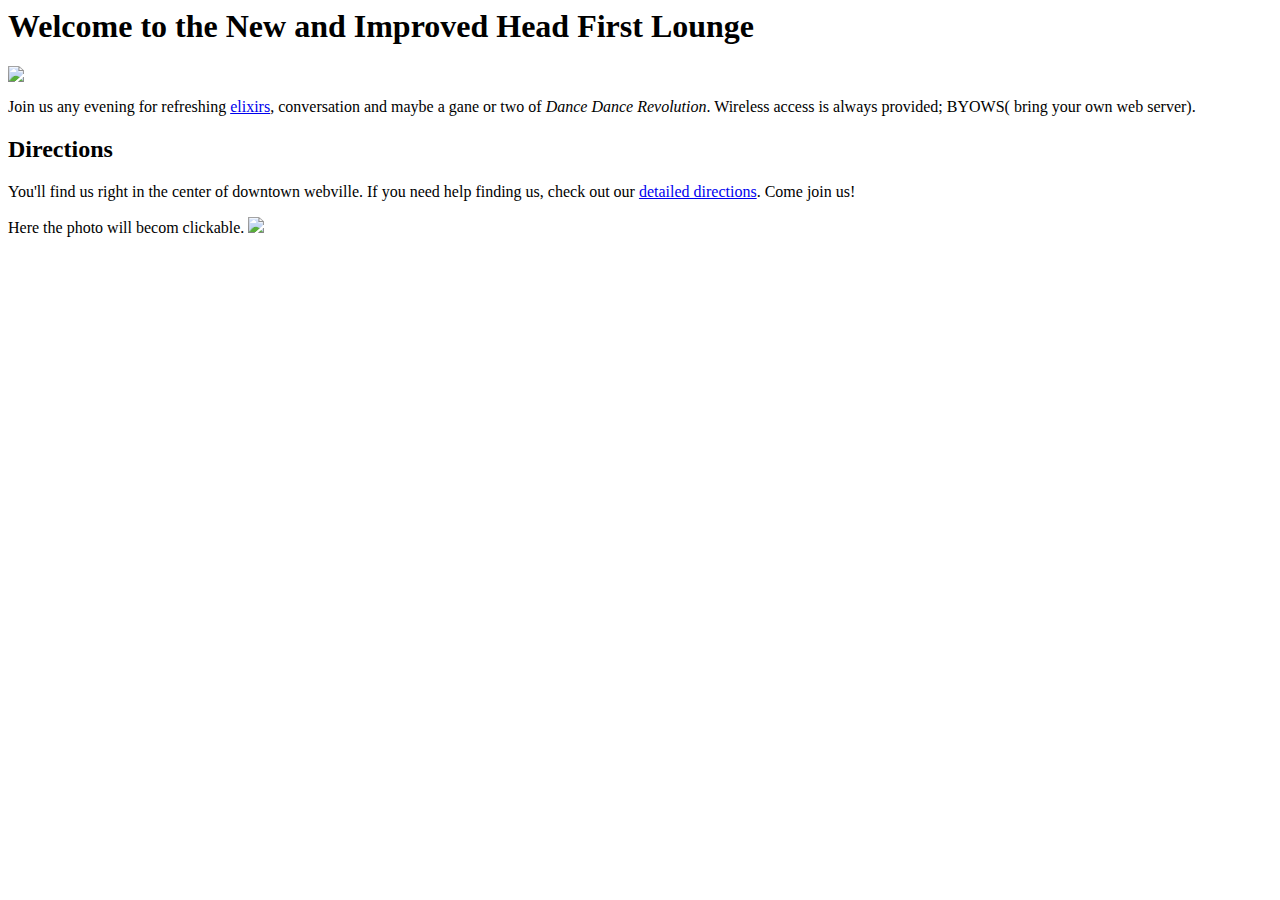
==== index.html @ ead36610 "Test" ====
<html>
	<head>
		<title> Head First lounge</title>
	</head>
	<body>
		<h1> Welcome to the New and Improved Head First Lounge</h1>
		<img src="../lounge/images/hi.jpg">
		<p>
		Join us any evening for refreshing <a href="beverages/elixir.html">   elixirs</a>,
		conversation and maybe a gane or two of <em>Dance Dance Revolution</em>.
		Wireless access is always provided;
		<a>BYOWS</a>( bring your own web server).
		</p>
		<h2>Directions</h2>
		<p>
		You'll find us right in the center of downtown webville.
		If you need help finding us, check out
		our <a href="about/Directions.html"> detailed directions</a>.
		Come join us!
		</p>
		<p>
		Here the photo will becom clickable.
		<a href="beverages/elixir.html">
			<img src="images/hi.jpg"></a>
		</p>
	</body>
</html>
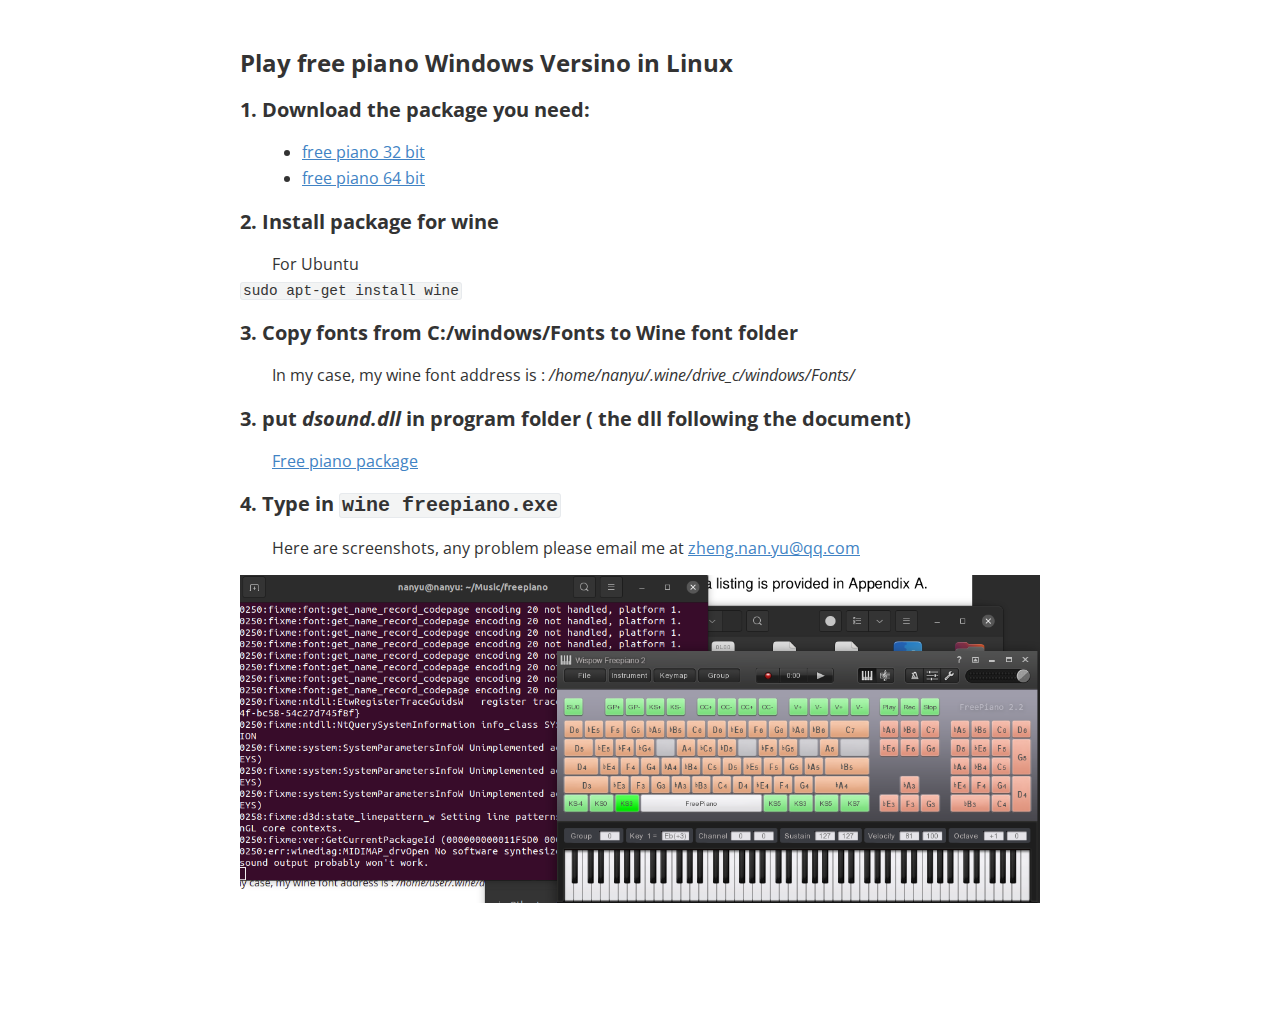
==== commit 17d09a86: "How to run free piano Windows version in Linux" ====
--- a/index.html
+++ b/index.html
@@ -1,27 +1,599 @@
-<html>
-	<head>
-		<title> Head First lounge</title>
-	</head>
-	<body>
-		<h1> Welcome to the New and Improved Head First Lounge</h1>
-		<img src="../lounge/images/hi.jpg">
-		<p>
-		Join us any evening for refreshing <a href="beverages/elixir.html">   elixirs</a>,
-		conversation and maybe a gane or two of <em>Dance Dance Revolution</em>.
-		Wireless access is always provided;
-		<a>BYOWS</a>( bring your own web server).
-		</p>
-		<h2>Directions</h2>
-		<p>
-		You'll find us right in the center of downtown webville.
-		If you need help finding us, check out
-		our <a href="about/Directions.html"> detailed directions</a>.
-		Come join us!
-		</p>
-		<p>
-		Here the photo will becom clickable.
-		<a href="beverages/elixir.html">
-			<img src="images/hi.jpg"></a>
-		</p>
-	</body>
-</html>
+<!doctype html>
+<html>
+<head>
+<meta charset='UTF-8'><meta name='viewport' content='width=device-width initial-scale=1'>
+
+<link href='https://fonts.loli.net/css?family=Open+Sans:400italic,700italic,700,400&subset=latin,latin-ext' rel='stylesheet' type='text/css' /><style type='text/css'>html {overflow-x: initial !important;}:root { --bg-color:#ffffff; --text-color:#333333; --select-text-bg-color:#B5D6FC; --select-text-font-color:auto; --monospace:"Lucida Console",Consolas,"Courier",monospace; --title-bar-height:20px; }
+.mac-os-11 { --title-bar-height:28px; }
+html { font-size: 14px; background-color: var(--bg-color); color: var(--text-color); font-family: "Helvetica Neue", Helvetica, Arial, sans-serif; -webkit-font-smoothing: antialiased; }
+body { margin: 0px; padding: 0px; height: auto; inset: 0px; font-size: 1rem; line-height: 1.42857; overflow-x: hidden; background: inherit; tab-size: 4; }
+iframe { margin: auto; }
+a.url { word-break: break-all; }
+a:active, a:hover { outline: 0px; }
+.in-text-selection, ::selection { text-shadow: none; background: var(--select-text-bg-color); color: var(--select-text-font-color); }
+#write { margin: 0px auto; height: auto; width: inherit; word-break: normal; overflow-wrap: break-word; position: relative; white-space: normal; overflow-x: visible; padding-top: 36px; }
+#write.first-line-indent p { text-indent: 2em; }
+#write.first-line-indent li p, #write.first-line-indent p * { text-indent: 0px; }
+#write.first-line-indent li { margin-left: 2em; }
+.for-image #write { padding-left: 8px; padding-right: 8px; }
+body.typora-export { padding-left: 30px; padding-right: 30px; }
+.typora-export .footnote-line, .typora-export li, .typora-export p { white-space: pre-wrap; }
+.typora-export .task-list-item input { pointer-events: none; }
+@media screen and (max-width: 500px) {
+  body.typora-export { padding-left: 0px; padding-right: 0px; }
+  #write { padding-left: 20px; padding-right: 20px; }
+  .CodeMirror-sizer { margin-left: 0px !important; }
+  .CodeMirror-gutters { display: none !important; }
+}
+#write li > figure:last-child { margin-bottom: 0.5rem; }
+#write ol, #write ul { position: relative; }
+img { max-width: 100%; vertical-align: middle; image-orientation: from-image; }
+button, input, select, textarea { color: inherit; font: inherit; }
+input[type="checkbox"], input[type="radio"] { line-height: normal; padding: 0px; }
+*, ::after, ::before { box-sizing: border-box; }
+#write h1, #write h2, #write h3, #write h4, #write h5, #write h6, #write p, #write pre { width: inherit; }
+#write h1, #write h2, #write h3, #write h4, #write h5, #write h6, #write p { position: relative; }
+p { line-height: inherit; }
+h1, h2, h3, h4, h5, h6 { break-after: avoid-page; break-inside: avoid; orphans: 4; }
+p { orphans: 4; }
+h1 { font-size: 2rem; }
+h2 { font-size: 1.8rem; }
+h3 { font-size: 1.6rem; }
+h4 { font-size: 1.4rem; }
+h5 { font-size: 1.2rem; }
+h6 { font-size: 1rem; }
+.md-math-block, .md-rawblock, h1, h2, h3, h4, h5, h6, p { margin-top: 1rem; margin-bottom: 1rem; }
+.hidden { display: none; }
+.md-blockmeta { color: rgb(204, 204, 204); font-weight: 700; font-style: italic; }
+a { cursor: pointer; }
+sup.md-footnote { padding: 2px 4px; background-color: rgba(238, 238, 238, 0.7); color: rgb(85, 85, 85); border-radius: 4px; cursor: pointer; }
+sup.md-footnote a, sup.md-footnote a:hover { color: inherit; text-transform: inherit; text-decoration: inherit; }
+#write input[type="checkbox"] { cursor: pointer; width: inherit; height: inherit; }
+figure { overflow-x: auto; margin: 1.2em 0px; max-width: calc(100% + 16px); padding: 0px; }
+figure > table { margin: 0px; }
+tr { break-inside: avoid; break-after: auto; }
+thead { display: table-header-group; }
+table { border-collapse: collapse; border-spacing: 0px; width: 100%; overflow: auto; break-inside: auto; text-align: left; }
+table.md-table td { min-width: 32px; }
+.CodeMirror-gutters { border-right: 0px; background-color: inherit; }
+.CodeMirror-linenumber { user-select: none; }
+.CodeMirror { text-align: left; }
+.CodeMirror-placeholder { opacity: 0.3; }
+.CodeMirror pre { padding: 0px 4px; }
+.CodeMirror-lines { padding: 0px; }
+div.hr:focus { cursor: none; }
+#write pre { white-space: pre-wrap; }
+#write.fences-no-line-wrapping pre { white-space: pre; }
+#write pre.ty-contain-cm { white-space: normal; }
+.CodeMirror-gutters { margin-right: 4px; }
+.md-fences { font-size: 0.9rem; display: block; break-inside: avoid; text-align: left; overflow: visible; white-space: pre; background: inherit; position: relative !important; }
+.md-fences-adv-panel { width: 100%; margin-top: 10px; text-align: center; padding-top: 0px; padding-bottom: 8px; overflow-x: auto; }
+#write .md-fences.mock-cm { white-space: pre-wrap; }
+.md-fences.md-fences-with-lineno { padding-left: 0px; }
+#write.fences-no-line-wrapping .md-fences.mock-cm { white-space: pre; overflow-x: auto; }
+.md-fences.mock-cm.md-fences-with-lineno { padding-left: 8px; }
+.CodeMirror-line, twitterwidget { break-inside: avoid; }
+.footnotes { opacity: 0.8; font-size: 0.9rem; margin-top: 1em; margin-bottom: 1em; }
+.footnotes + .footnotes { margin-top: 0px; }
+.md-reset { margin: 0px; padding: 0px; border: 0px; outline: 0px; vertical-align: top; background: 0px 0px; text-decoration: none; text-shadow: none; float: none; position: static; width: auto; height: auto; white-space: nowrap; cursor: inherit; -webkit-tap-highlight-color: transparent; line-height: normal; font-weight: 400; text-align: left; box-sizing: content-box; direction: ltr; }
+li div { padding-top: 0px; }
+blockquote { margin: 1rem 0px; }
+li .mathjax-block, li p { margin: 0.5rem 0px; }
+li blockquote { margin: 1rem 0px; }
+li { margin: 0px; position: relative; }
+blockquote > :last-child { margin-bottom: 0px; }
+blockquote > :first-child, li > :first-child { margin-top: 0px; }
+.footnotes-area { color: rgb(136, 136, 136); margin-top: 0.714rem; padding-bottom: 0.143rem; white-space: normal; }
+#write .footnote-line { white-space: pre-wrap; }
+@media print {
+  body, html { border: 1px solid transparent; height: 99%; break-after: avoid; break-before: avoid; font-variant-ligatures: no-common-ligatures; }
+  #write { margin-top: 0px; padding-top: 0px; border-color: transparent !important; }
+  .typora-export * { -webkit-print-color-adjust: exact; }
+  .typora-export #write { break-after: avoid; }
+  .typora-export #write::after { height: 0px; }
+  .is-mac table { break-inside: avoid; }
+  .typora-export-show-outline .typora-export-sidebar { display: none; }
+}
+.footnote-line { margin-top: 0.714em; font-size: 0.7em; }
+a img, img a { cursor: pointer; }
+pre.md-meta-block { font-size: 0.8rem; min-height: 0.8rem; white-space: pre-wrap; background: rgb(204, 204, 204); display: block; overflow-x: hidden; }
+p > .md-image:only-child:not(.md-img-error) img, p > img:only-child { display: block; margin: auto; }
+#write.first-line-indent p > .md-image:only-child:not(.md-img-error) img { left: -2em; position: relative; }
+p > .md-image:only-child { display: inline-block; width: 100%; }
+#write .MathJax_Display { margin: 0.8em 0px 0px; }
+.md-math-block { width: 100%; }
+.md-math-block:not(:empty)::after { display: none; }
+.MathJax_ref { fill: currentcolor; }
+[contenteditable="true"]:active, [contenteditable="true"]:focus, [contenteditable="false"]:active, [contenteditable="false"]:focus { outline: 0px; box-shadow: none; }
+.md-task-list-item { position: relative; list-style-type: none; }
+.task-list-item.md-task-list-item { padding-left: 0px; }
+.md-task-list-item > input { position: absolute; top: 0px; left: 0px; margin-left: -1.2em; margin-top: calc(1em - 10px); border: none; }
+.math { font-size: 1rem; }
+.md-toc { min-height: 3.58rem; position: relative; font-size: 0.9rem; border-radius: 10px; }
+.md-toc-content { position: relative; margin-left: 0px; }
+.md-toc-content::after, .md-toc::after { display: none; }
+.md-toc-item { display: block; color: rgb(65, 131, 196); }
+.md-toc-item a { text-decoration: none; }
+.md-toc-inner:hover { text-decoration: underline; }
+.md-toc-inner { display: inline-block; cursor: pointer; }
+.md-toc-h1 .md-toc-inner { margin-left: 0px; font-weight: 700; }
+.md-toc-h2 .md-toc-inner { margin-left: 2em; }
+.md-toc-h3 .md-toc-inner { margin-left: 4em; }
+.md-toc-h4 .md-toc-inner { margin-left: 6em; }
+.md-toc-h5 .md-toc-inner { margin-left: 8em; }
+.md-toc-h6 .md-toc-inner { margin-left: 10em; }
+@media screen and (max-width: 48em) {
+  .md-toc-h3 .md-toc-inner { margin-left: 3.5em; }
+  .md-toc-h4 .md-toc-inner { margin-left: 5em; }
+  .md-toc-h5 .md-toc-inner { margin-left: 6.5em; }
+  .md-toc-h6 .md-toc-inner { margin-left: 8em; }
+}
+a.md-toc-inner { font-size: inherit; font-style: inherit; font-weight: inherit; line-height: inherit; }
+.footnote-line a:not(.reversefootnote) { color: inherit; }
+.md-attr { display: none; }
+.md-fn-count::after { content: "."; }
+code, pre, samp, tt { font-family: var(--monospace); }
+kbd { margin: 0px 0.1em; padding: 0.1em 0.6em; font-size: 0.8em; color: rgb(36, 39, 41); background: rgb(255, 255, 255); border: 1px solid rgb(173, 179, 185); border-radius: 3px; box-shadow: rgba(12, 13, 14, 0.2) 0px 1px 0px, rgb(255, 255, 255) 0px 0px 0px 2px inset; white-space: nowrap; vertical-align: middle; }
+.md-comment { color: rgb(162, 127, 3); opacity: 0.6; font-family: var(--monospace); }
+code { text-align: left; vertical-align: initial; }
+a.md-print-anchor { white-space: pre !important; border-width: initial !important; border-style: none !important; border-color: initial !important; display: inline-block !important; position: absolute !important; width: 1px !important; right: 0px !important; outline: 0px !important; background: 0px 0px !important; text-decoration: initial !important; text-shadow: initial !important; }
+.os-windows.monocolor-emoji .md-emoji { font-family: "Segoe UI Symbol", sans-serif; }
+.md-diagram-panel > svg { max-width: 100%; }
+[lang="flow"] svg, [lang="mermaid"] svg { max-width: 100%; height: auto; }
+[lang="mermaid"] .node text { font-size: 1rem; }
+table tr th { border-bottom: 0px; }
+video { max-width: 100%; display: block; margin: 0px auto; }
+iframe { max-width: 100%; width: 100%; border: none; }
+.highlight td, .highlight tr { border: 0px; }
+mark { background: rgb(255, 255, 0); color: rgb(0, 0, 0); }
+.md-html-inline .md-plain, .md-html-inline strong, mark .md-inline-math, mark strong { color: inherit; }
+.md-expand mark .md-meta { opacity: 0.3 !important; }
+mark .md-meta { color: rgb(0, 0, 0); }
+@media print {
+  .typora-export h1, .typora-export h2, .typora-export h3, .typora-export h4, .typora-export h5, .typora-export h6 { break-inside: avoid; }
+}
+.md-diagram-panel .messageText { stroke: none !important; }
+.md-diagram-panel .start-state { fill: var(--node-fill); }
+.md-diagram-panel .edgeLabel rect { opacity: 1 !important; }
+.md-fences.md-fences-math { font-size: 1em; }
+.md-fences-advanced:not(.md-focus) { padding: 0px; white-space: nowrap; border: 0px; }
+.md-fences-advanced:not(.md-focus) { background: inherit; }
+.typora-export-show-outline .typora-export-content { max-width: 1440px; margin: auto; display: flex; flex-direction: row; }
+.typora-export-sidebar { width: 300px; font-size: 0.8rem; margin-top: 80px; margin-right: 18px; }
+.typora-export-show-outline #write { --webkit-flex:2; flex: 2 1 0%; }
+.typora-export-sidebar .outline-content { position: fixed; top: 0px; max-height: 100%; overflow: hidden auto; padding-bottom: 30px; padding-top: 60px; width: 300px; }
+@media screen and (max-width: 1024px) {
+  .typora-export-sidebar, .typora-export-sidebar .outline-content { width: 240px; }
+}
+@media screen and (max-width: 800px) {
+  .typora-export-sidebar { display: none; }
+}
+.outline-content li, .outline-content ul { margin-left: 0px; margin-right: 0px; padding-left: 0px; padding-right: 0px; list-style: none; }
+.outline-content ul { margin-top: 0px; margin-bottom: 0px; }
+.outline-content strong { font-weight: 400; }
+.outline-expander { width: 1rem; height: 1.42857rem; position: relative; display: table-cell; vertical-align: middle; cursor: pointer; padding-left: 4px; }
+.outline-expander::before { content: ""; position: relative; font-family: Ionicons; display: inline-block; font-size: 8px; vertical-align: middle; }
+.outline-item { padding-top: 3px; padding-bottom: 3px; cursor: pointer; }
+.outline-expander:hover::before { content: ""; }
+.outline-h1 > .outline-item { padding-left: 0px; }
+.outline-h2 > .outline-item { padding-left: 1em; }
+.outline-h3 > .outline-item { padding-left: 2em; }
+.outline-h4 > .outline-item { padding-left: 3em; }
+.outline-h5 > .outline-item { padding-left: 4em; }
+.outline-h6 > .outline-item { padding-left: 5em; }
+.outline-label { cursor: pointer; display: table-cell; vertical-align: middle; text-decoration: none; color: inherit; }
+.outline-label:hover { text-decoration: underline; }
+.outline-item:hover { border-color: rgb(245, 245, 245); background-color: var(--item-hover-bg-color); }
+.outline-item:hover { margin-left: -28px; margin-right: -28px; border-left: 28px solid transparent; border-right: 28px solid transparent; }
+.outline-item-single .outline-expander::before, .outline-item-single .outline-expander:hover::before { display: none; }
+.outline-item-open > .outline-item > .outline-expander::before { content: ""; }
+.outline-children { display: none; }
+.info-panel-tab-wrapper { display: none; }
+.outline-item-open > .outline-children { display: block; }
+.typora-export .outline-item { padding-top: 1px; padding-bottom: 1px; }
+.typora-export .outline-item:hover { margin-right: -8px; border-right: 8px solid transparent; }
+.typora-export .outline-expander::before { content: "+"; font-family: inherit; top: -1px; }
+.typora-export .outline-expander:hover::before, .typora-export .outline-item-open > .outline-item > .outline-expander::before { content: "−"; }
+.typora-export-collapse-outline .outline-children { display: none; }
+.typora-export-collapse-outline .outline-item-open > .outline-children, .typora-export-no-collapse-outline .outline-children { display: block; }
+.typora-export-no-collapse-outline .outline-expander::before { content: "" !important; }
+.typora-export-show-outline .outline-item-active > .outline-item .outline-label { font-weight: 700; }
+.md-inline-math-container mjx-container { zoom: 0.95; }
+
+
+:root {
+    --side-bar-bg-color: #fafafa;
+    --control-text-color: #777;
+}
+
+@include-when-export url(https://fonts.loli.net/css?family=Open+Sans:400italic,700italic,700,400&subset=latin,latin-ext);
+
+/* open-sans-regular - latin-ext_latin */
+  /* open-sans-italic - latin-ext_latin */
+    /* open-sans-700 - latin-ext_latin */
+    /* open-sans-700italic - latin-ext_latin */
+  html {
+    font-size: 16px;
+    -webkit-font-smoothing: antialiased;
+}
+
+body {
+    font-family: "Open Sans","Clear Sans", "Helvetica Neue", Helvetica, Arial, 'Segoe UI Emoji', sans-serif;
+    color: rgb(51, 51, 51);
+    line-height: 1.6;
+}
+
+#write {
+    max-width: 860px;
+  	margin: 0 auto;
+  	padding: 30px;
+    padding-bottom: 100px;
+}
+
+@media only screen and (min-width: 1400px) {
+	#write {
+		max-width: 1024px;
+	}
+}
+
+@media only screen and (min-width: 1800px) {
+	#write {
+		max-width: 1200px;
+	}
+}
+
+#write > ul:first-child,
+#write > ol:first-child{
+    margin-top: 30px;
+}
+
+a {
+    color: #4183C4;
+}
+h1,
+h2,
+h3,
+h4,
+h5,
+h6 {
+    position: relative;
+    margin-top: 1rem;
+    margin-bottom: 1rem;
+    font-weight: bold;
+    line-height: 1.4;
+    cursor: text;
+}
+h1:hover a.anchor,
+h2:hover a.anchor,
+h3:hover a.anchor,
+h4:hover a.anchor,
+h5:hover a.anchor,
+h6:hover a.anchor {
+    text-decoration: none;
+}
+h1 tt,
+h1 code {
+    font-size: inherit;
+}
+h2 tt,
+h2 code {
+    font-size: inherit;
+}
+h3 tt,
+h3 code {
+    font-size: inherit;
+}
+h4 tt,
+h4 code {
+    font-size: inherit;
+}
+h5 tt,
+h5 code {
+    font-size: inherit;
+}
+h6 tt,
+h6 code {
+    font-size: inherit;
+}
+h1 {
+    font-size: 2.25em;
+    line-height: 1.2;
+    border-bottom: 1px solid #eee;
+}
+h2 {
+    font-size: 1.75em;
+    line-height: 1.225;
+    border-bottom: 1px solid #eee;
+}
+
+/*@media print {
+    .typora-export h1,
+    .typora-export h2 {
+        border-bottom: none;
+        padding-bottom: initial;
+    }
+
+    .typora-export h1::after,
+    .typora-export h2::after {
+        content: "";
+        display: block;
+        height: 100px;
+        margin-top: -96px;
+        border-top: 1px solid #eee;
+    }
+}*/
+
+h3 {
+    font-size: 1.5em;
+    line-height: 1.43;
+}
+h4 {
+    font-size: 1.25em;
+}
+h5 {
+    font-size: 1em;
+}
+h6 {
+   font-size: 1em;
+    color: #777;
+}
+p,
+blockquote,
+ul,
+ol,
+dl,
+table{
+    margin: 0.8em 0;
+}
+li>ol,
+li>ul {
+    margin: 0 0;
+}
+hr {
+    height: 2px;
+    padding: 0;
+    margin: 16px 0;
+    background-color: #e7e7e7;
+    border: 0 none;
+    overflow: hidden;
+    box-sizing: content-box;
+}
+
+li p.first {
+    display: inline-block;
+}
+ul,
+ol {
+    padding-left: 30px;
+}
+ul:first-child,
+ol:first-child {
+    margin-top: 0;
+}
+ul:last-child,
+ol:last-child {
+    margin-bottom: 0;
+}
+blockquote {
+    border-left: 4px solid #dfe2e5;
+    padding: 0 15px;
+    color: #777777;
+}
+blockquote blockquote {
+    padding-right: 0;
+}
+table {
+    padding: 0;
+    word-break: initial;
+}
+table tr {
+    border: 1px solid #dfe2e5;
+    margin: 0;
+    padding: 0;
+}
+table tr:nth-child(2n),
+thead {
+    background-color: #f8f8f8;
+}
+table th {
+    font-weight: bold;
+    border: 1px solid #dfe2e5;
+    border-bottom: 0;
+    margin: 0;
+    padding: 6px 13px;
+}
+table td {
+    border: 1px solid #dfe2e5;
+    margin: 0;
+    padding: 6px 13px;
+}
+table th:first-child,
+table td:first-child {
+    margin-top: 0;
+}
+table th:last-child,
+table td:last-child {
+    margin-bottom: 0;
+}
+
+.CodeMirror-lines {
+    padding-left: 4px;
+}
+
+.code-tooltip {
+    box-shadow: 0 1px 1px 0 rgba(0,28,36,.3);
+    border-top: 1px solid #eef2f2;
+}
+
+.md-fences,
+code,
+tt {
+    border: 1px solid #e7eaed;
+    background-color: #f8f8f8;
+    border-radius: 3px;
+    padding: 0;
+    padding: 2px 4px 0px 4px;
+    font-size: 0.9em;
+}
+
+code {
+    background-color: #f3f4f4;
+    padding: 0 2px 0 2px;
+}
+
+.md-fences {
+    margin-bottom: 15px;
+    margin-top: 15px;
+    padding-top: 8px;
+    padding-bottom: 6px;
+}
+
+
+.md-task-list-item > input {
+  margin-left: -1.3em;
+}
+
+@media print {
+    html {
+        font-size: 13px;
+    }
+    table,
+    pre {
+        page-break-inside: avoid;
+    }
+    pre {
+        word-wrap: break-word;
+    }
+}
+
+.md-fences {
+	background-color: #f8f8f8;
+}
+#write pre.md-meta-block {
+	padding: 1rem;
+    font-size: 85%;
+    line-height: 1.45;
+    background-color: #f7f7f7;
+    border: 0;
+    border-radius: 3px;
+    color: #777777;
+    margin-top: 0 !important;
+}
+
+.mathjax-block>.code-tooltip {
+	bottom: .375rem;
+}
+
+.md-mathjax-midline {
+    background: #fafafa;
+}
+
+#write>h3.md-focus:before{
+	left: -1.5625rem;
+	top: .375rem;
+}
+#write>h4.md-focus:before{
+	left: -1.5625rem;
+	top: .285714286rem;
+}
+#write>h5.md-focus:before{
+	left: -1.5625rem;
+	top: .285714286rem;
+}
+#write>h6.md-focus:before{
+	left: -1.5625rem;
+	top: .285714286rem;
+}
+.md-image>.md-meta {
+    /*border: 1px solid #ddd;*/
+    border-radius: 3px;
+    padding: 2px 0px 0px 4px;
+    font-size: 0.9em;
+    color: inherit;
+}
+
+.md-tag {
+    color: #a7a7a7;
+    opacity: 1;
+}
+
+.md-toc { 
+    margin-top:20px;
+    padding-bottom:20px;
+}
+
+.sidebar-tabs {
+    border-bottom: none;
+}
+
+#typora-quick-open {
+    border: 1px solid #ddd;
+    background-color: #f8f8f8;
+}
+
+#typora-quick-open-item {
+    background-color: #FAFAFA;
+    border-color: #FEFEFE #e5e5e5 #e5e5e5 #eee;
+    border-style: solid;
+    border-width: 1px;
+}
+
+/** focus mode */
+.on-focus-mode blockquote {
+    border-left-color: rgba(85, 85, 85, 0.12);
+}
+
+header, .context-menu, .megamenu-content, footer{
+    font-family: "Segoe UI", "Arial", sans-serif;
+}
+
+.file-node-content:hover .file-node-icon,
+.file-node-content:hover .file-node-open-state{
+    visibility: visible;
+}
+
+.mac-seamless-mode #typora-sidebar {
+    background-color: #fafafa;
+    background-color: var(--side-bar-bg-color);
+}
+
+.md-lang {
+    color: #b4654d;
+}
+
+/*.html-for-mac {
+    --item-hover-bg-color: #E6F0FE;
+}*/
+
+#md-notification .btn {
+    border: 0;
+}
+
+.dropdown-menu .divider {
+    border-color: #e5e5e5;
+    opacity: 0.4;
+}
+
+.ty-preferences .window-content {
+    background-color: #fafafa;
+}
+
+.ty-preferences .nav-group-item.active {
+    color: white;
+    background: #999;
+}
+
+.menu-item-container a.menu-style-btn {
+    background-color: #f5f8fa;
+    background-image: linear-gradient( 180deg , hsla(0, 0%, 100%, 0.8), hsla(0, 0%, 100%, 0)); 
+}
+
+
+
+</style><title>play free piano Window version in Linux</title>
+</head>
+<body class='typora-export'><div class='typora-export-content'>
+<div id='write'  class=' first-line-indent'><h3 id='play-free-piano-windows-versino-in-linux'><span>Play free piano Windows Versino in Linux</span></h3><h4 id='1-download-the-package-you-need'><span>1. Download the package you need:</span></h4><ul><li><a href='https://udomain.dl.sourceforge.net/project/freepiano/freepiano_2.2.2.1_win32.zip'><span>free piano 32 bit</span></a></li><li><a href='https://udomain.dl.sourceforge.net/project/freepiano/freepiano_2.2.2.1_win64.zip'><span>free piano 64 bit</span></a></li></ul><h4 id='2-install-package-for-wine'><span>2. Install package for wine</span></h4><p><span>For Ubuntu</span>
+<code>sudo apt-get install wine</code></p><h4 id='3-copy-fonts-from-cwindowsfonts-to-wine-font-folder'><span>3. Copy fonts from C:/windows/Fonts to Wine font folder</span></h4><p><span>In my case, my wine font address is : </span><em><span>/home/nanyu/.wine/drive_c/windows/Fonts/</span></em></p><h4 id='3-put-dsounddll-in-program-folder--the-dll-following-the-document'><span>3. put </span><em><span>dsound.dll</span></em><span> in program folder ( the dll following the document)</span></h4><p><a target="_blank" href="freepiano.7z">Free piano package</a></p><h4 id='4-type-in-wine-freepianoexe'><span>4. Type in </span><code>wine freepiano.exe</code></h4><p><span>Here are screenshots, any problem please email me at </span><a href='mailto:zheng.nan.yu@qq.com' target='_blank' class='url'>zheng.nan.yu@qq.com</a></p><p><img src="image-20211024192305906.png" referrerpolicy="no-referrer" alt="image-20211024192305906"></p></div></div>
+</body>
+</html>
